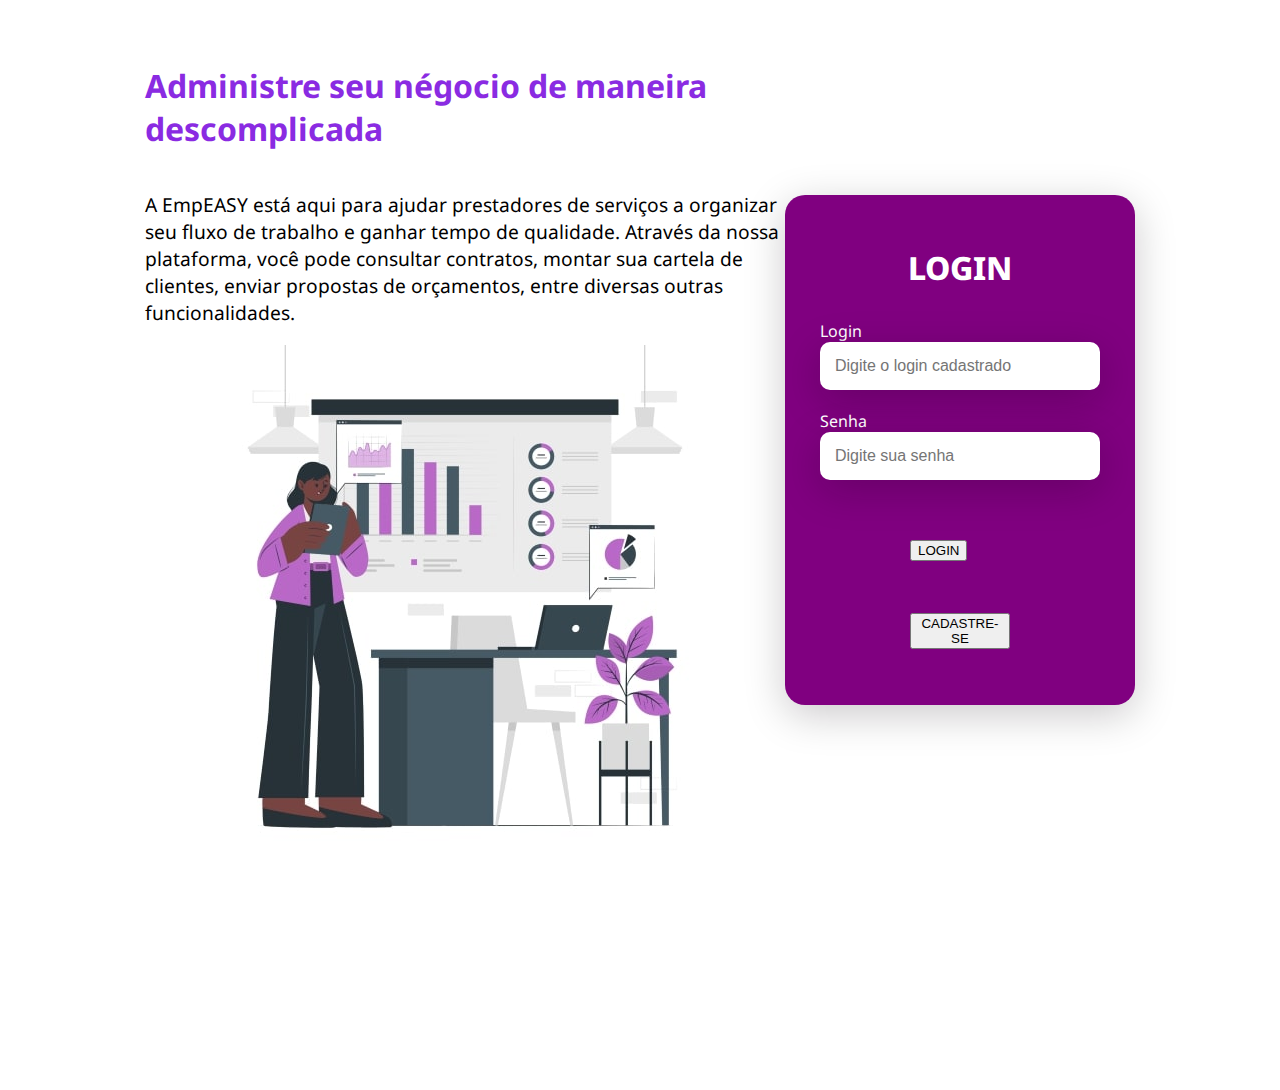
==== Projeto/index.html @ 6213ed12 "Add files via upload" ====
<!DOCTYPE html>
<html lang="en"></html>
<head>
    <meta charset="UTF-8">
    <meta http-equiv="X-UA-Compatible" content="IE=edge">
    <meta name="viewport" content="width=device-width, initial-scale=1.0">
    <title>EmpEASY</title>
    <link rel="stylesheet" href="css/styles.css">
</head>
<body>
    <div class="main-login">
        <div class="left-login">
            <h1> Administre seu négocio de maneira descomplicada </h1>
            <p> A EmpEASY está aqui para ajudar prestadores de serviços a organizar seu fluxo de trabalho e ganhar tempo de qualidade. Através da nossa plataforma, você pode consultar contratos, montar sua cartela de clientes, enviar propostas de orçamentos, entre diversas outras funcionalidades.</p>
            <img src="./img/desenhomenina3.jpg" alt="Imagem de mulher trabalhando">
    </div>

        <div class="rightt-login">
            <div class="card-login">
                <h1>LOGIN</h1>
                <div class="text-field">
                    <label for="usuario">Login</label>
                    <input type="text"name="Senha"placeholder="Digite o login cadastrado">
                </div>
                <div class="text-field">
                    <label for="senha">Senha</label>
                    <input type="password"name="Senha"placeholder="Digite sua senha">
                </div>
                <br>  

                <div class="btn-login">   
                    <a href=".login.html"><button> LOGIN</button></a> 
                </div>  
                
                <div class="btn-cadastro">
                <a href=".cadastro.html"><button> CADASTRE-SE</button></a>   
            </div>
            </div>
        </div>
    </div>

</body>
</html>
---- Projeto/css/styles.css ----
@import url('https://fonts.googleapis.com/css2?family=Noto+Sans:wght@200&display=swap');

body{
    margin: 0;
    font-family: 'Noto Sans', sans-serif;
}

.main-login{
    width: 100vw;
    height: 100vh;
    background-color:white (253, 250, 255);
    display: flex;
    justify-content: center;
    align-items: center;
}
.left-login{
    width: 50vw;
    height: 100vw;
    display: flex;
    justify-content: center;
    align-items: center;
    flex-direction:column;
}

.left-login>h1{
    color:blueviolet;
}
p{
    color:black;
    font-family: 'Noto Sans', sans-serif;
    font-size:120%
}
.right-login{
    width: 50vw;
    height: 100vw;
    display: flex;
    justify-content: center;
    align-items: center;
}

.card-login{
    width: 280px;
    display: flex;
    justify-content: center;
    align-items: center;
    flex-direction:column;
    padding: 30px 35px;
    background: purple;
    border-radius: 20px;
    box-shadow: 0px 10px 40px rgba(15, 3, 12, 0.212);
}
.card-login > h1{
    color:white;
    font-weight: 800;
    margin: 
}
.text-field{
    width: 100%;
    display: flex;
    flex-direction: column;
    align-items: flex-start;
    justify-content: center;
    margin: 10px 0;
    
}

.text-field > input{    
    width: 100%;
    border: none;
    border-radius: 10px;
    padding: 15px;
    background: white;
    font-size: 12pt;
    box-shadow: 0px 10px 40px rgba(15, 3, 12, 0.212);
    outline: none;
    box-sizing: border-box;
    
}
.text-field > label{
    color:white;
}
.btn-login, .btn-cadastro{
    width: 100px;
    padding: 16px 0px;
    margin:10px 0;
    border-radius: 8px;
    outline: none;
    font-weight: 800;
    letter-spacing: 3px;
    color:
    background: blueviolet;
    box-shadow: 0px 10px 40px -12px color:rgba(29, 25, 25, 0.781);
    border-color: white; 
}
.buttons > label{
    color:white     
}
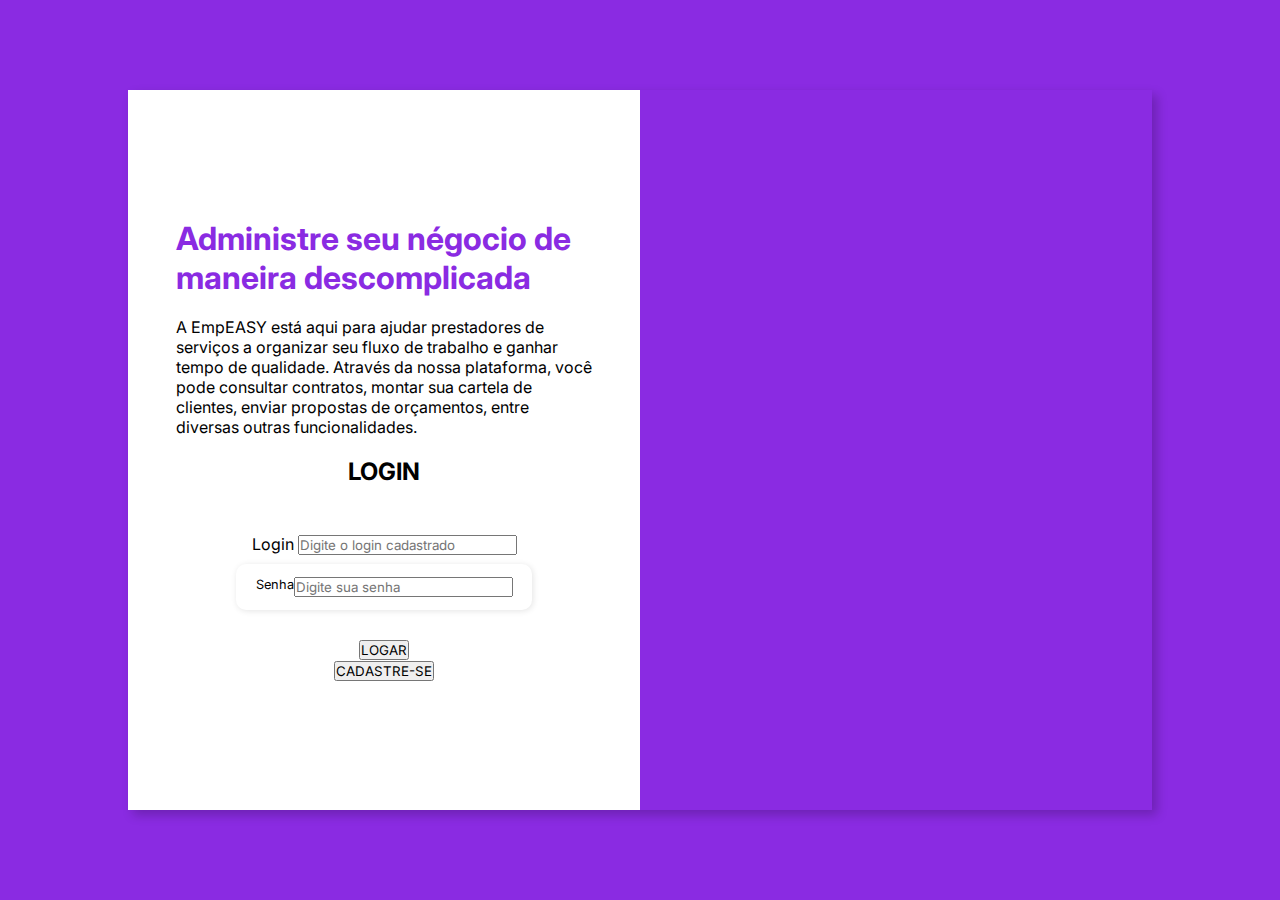
==== commit 2744c6ef: "Add files via upload" ====
--- a/Projeto/index.html
+++ b/Projeto/index.html
@@ -1,24 +1,29 @@
 <!DOCTYPE html>
-<html lang="en"></html>
+<html lang="pt-br"></html>
 <head>
     <meta charset="UTF-8">
     <meta http-equiv="X-UA-Compatible" content="IE=edge">
     <meta name="viewport" content="width=device-width, initial-scale=1.0">
     <title>EmpEASY</title>
-    <link rel="stylesheet" href="css/styles.css">
+    <link rel="stylesheet" href="css/style.css">
 </head>
 <body>
-    <div class="main-login">
-        <div class="left-login">
-            <h1> Administre seu négocio de maneira descomplicada </h1>
-            <p> A EmpEASY está aqui para ajudar prestadores de serviços a organizar seu fluxo de trabalho e ganhar tempo de qualidade. Através da nossa plataforma, você pode consultar contratos, montar sua cartela de clientes, enviar propostas de orçamentos, entre diversas outras funcionalidades.</p>
-            <img src="./img/desenhomenina3.jpg" alt="Imagem de mulher trabalhando">
+    <div class="container1">
+        <div class="form-image">
+         <img src="./img/desenhomenina3.jpg" alt="Imagem de mulher trabalhando">
     </div>
 
-        <div class="rightt-login">
-            <div class="card-login">
-                <h1>LOGIN</h1>
-                <div class="text-field">
+        <div class="text">
+            <div class="text-login">
+                <h1> Administre seu négocio de maneira descomplicada </h1>
+                <br>
+            <p> A EmpEASY está aqui para ajudar prestadores de serviços a organizar seu fluxo de trabalho e ganhar tempo de qualidade. Através da nossa plataforma, você pode consultar contratos, montar sua cartela de clientes, enviar propostas de orçamentos, entre diversas outras funcionalidades.</p>
+            <br>
+            <h2>LOGIN</h2>
+            </div>
+        
+              
+                <div class="form-login">
                     <label for="usuario">Login</label>
                     <input type="text"name="Senha"placeholder="Digite o login cadastrado">
                 </div>
@@ -29,15 +34,15 @@
                 <br>  
 
                 <div class="btn-login">   
-                    <a href=".login.html"><button> LOGIN</button></a> 
+                    <a href="./login.html"><button> LOGAR</button></a> 
                 </div>  
                 
                 <div class="btn-cadastro">
-                <a href=".cadastro.html"><button> CADASTRE-SE</button></a>   
+                <a href="./cadastro.html"><button> CADASTRE-SE</button></a>   
             </div>
             </div>
         </div>
     </div>
 
 </body>
-</html>    
+</html>    --- a/Projeto/css/style.css
+++ b/Projeto/css/style.css
@@ -0,0 +1,175 @@
+@import url('https://fonts.googleapis.com/css2?family=Inter:wght@200;300;400;500&family=Open+Sans:wght@300;400;500;600&display=swap');
+* {
+    padding: 0;
+    margin: 0;
+    box-sizing: border-box;
+    font-family: 'Inter', sans-serif;
+}
+
+body {
+    width: 100%;
+    height: 100vh;
+    display: flex;
+    justify-content: center;
+    align-items: center;
+    background: blueviolet;
+}
+
+.container1, .container2 {
+    width: 80%;
+    height: 80vh;
+    display: flex;
+    box-shadow: 5px 5px 10px rgba(0, 0, 0, 0.212);
+}
+
+.form-image {
+    width: 50%;
+    display: flex;
+    justify-content: center;
+    align-items: center;
+    background-color: white;
+    padding: 1rem;
+}
+
+.form-image img {
+    width: 31rem;
+}
+.text-login{
+    display:flex;
+    flex-direction: column;
+    justify-content: center;
+    align-items: center;
+}
+
+.form, .text {
+    width: 50%;
+    display: flex;
+    flex-direction: column;
+    justify-content: center;
+    align-items: center;
+    background-color: #fff;
+    padding: 3rem;
+}
+
+.form-header, .text-login {
+    margin-bottom: 3rem;
+    display: flex;
+    justify-content: space-between;
+}
+
+.form-header h1::after {
+    content: '';
+    display: block;
+    width: 5rem;
+    height: 0.3rem;
+    background-color: #6c63ff;
+    margin: 0 auto;
+    position: absolute;
+    border-radius: 10px;
+}
+
+.input-group , .text-field{
+    display: flex;
+    flex-wrap: wrap;
+    justify-content: space-between;
+    padding: 1rem 0;
+}
+
+.input-box {
+    display: flex;
+    flex-direction: column;
+    margin-bottom: 1.1rem;
+}
+
+.input-box input,.text-field {
+    margin: 0.6rem 0;
+    padding: 0.8rem 1.2rem;
+    border: none;
+    border-radius: 10px;
+    box-shadow: 1px 1px 6px #0000001c;
+    font-size: 0.8rem;
+}
+
+.input-box input:hover {
+    background-color: #eeeeee75;
+}
+
+.input-box input:focus-visible {
+    outline: 1px solid #6c63ff;
+}
+
+.input-box label,
+.gender-title h6 {
+    font-size: 0.75rem;
+    font-weight: 600;
+    color: #000000c0;
+}
+
+.input-box input::placeholder {
+    color: #000000be;
+}
+
+.text-login h1 {
+    color: blueviolet
+}
+
+.gender-group {
+    display: flex;
+    justify-content: space-between;
+    margin-top: 0.62rem;
+    padding: 0 .5rem;
+}
+
+.gender-input {
+    display: flex;
+    align-items: center;
+}
+
+.gender-input input {
+    margin-right: 0.35rem;
+}
+
+.gender-input label {
+    font-size: 0.81rem;
+    font-weight: 600;
+    color: #030303c0;
+}
+
+@media screen and (max-width: 1330px) {
+    .form-image {
+        display: none;
+    }
+    .container {
+        width: 50%;
+    }
+    .form {
+        width: 100%;
+    }
+}
+
+@media screen and (max-width: 1064px) {
+    .container {
+        width: 90%;
+        height: auto;
+    }
+    .input-group {
+        flex-direction: column;
+        z-index: 5;
+        padding-right: 5rem;
+        max-height: 10rem;
+        overflow-y: scroll;
+        flex-wrap: nowrap;
+    }
+    .gender-inputs {
+        margin-top: 2rem;
+    }
+    .gender-group {
+        flex-direction: column;
+    }
+    .gender-title h6 {
+        margin: 0;
+    }
+    .gender-input {
+        margin-top: 0.5rem;
+    }
+    
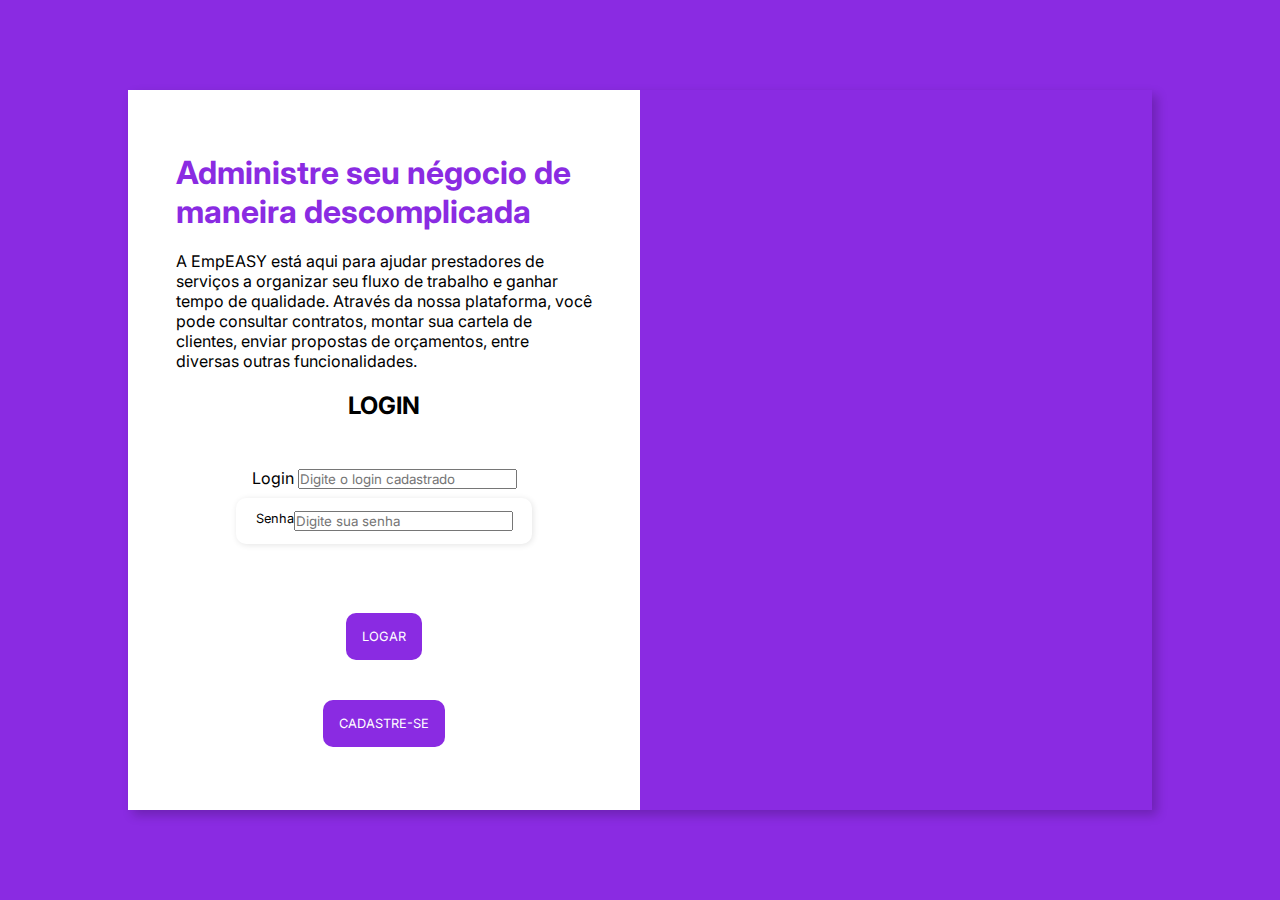
==== commit 84347202: "Add files via upload" ====
--- a/Projeto/index.html
+++ b/Projeto/index.html
@@ -5,7 +5,7 @@
     <meta http-equiv="X-UA-Compatible" content="IE=edge">
     <meta name="viewport" content="width=device-width, initial-scale=1.0">
     <title>EmpEASY</title>
-    <link rel="stylesheet" href="css/style.css">
+    <link rel="stylesheet" href="style.css">
 </head>
 <body>
     <div class="container1">
@@ -33,11 +33,13 @@
                 </div>
                 <br>  
 
-                <div class="btn-login">   
-                    <a href="./login.html"><button> LOGAR</button></a> 
+                <div class="continue-button">   
+                    <a href="./login.html"><button> LOGAR</button></a>
+                   
+ 
                 </div>  
                 
-                <div class="btn-cadastro">
+                <div class="continue-button">
                 <a href="./cadastro.html"><button> CADASTRE-SE</button></a>   
             </div>
             </div>
--- a/Projeto/style.css
+++ b/Projeto/style.css
@@ -0,0 +1,287 @@
+@import url('https://fonts.googleapis.com/css2?family=Inter:wght@200;300;400;500&family=Open+Sans:wght@300;400;500;600&display=swap');
+* {
+    padding: 0;
+    margin: 0;
+    box-sizing: border-box;
+    font-family: 'Inter', sans-serif;
+}
+
+body {
+    width: 100%;
+    height: 100vh;
+    display:flex;
+    justify-content: center;
+    align-items: center;
+    background: blueviolet;
+}
+
+.container1, .container2 {
+    width: 80%;
+    height: 80vh;
+    display: flex;
+    box-shadow: 5px 5px 10px rgba(0, 0, 0, 0.212);
+    
+}
+.form-image1{
+    width: 200%;
+    display: flex;
+    justify-content: center;
+    align-items: center;
+    background-color: white;
+    padding: 1rem;
+}
+    
+.form-image2{
+    display: flex;
+    justify-content: center;
+    align-items: center;
+    background-image: none;
+    padding: 1rem;
+}
+.form-image {
+    width: 50%;
+    display: flex;
+    justify-content: center;
+    align-items: center;
+    background-color: white;
+    padding: 1rem;
+}
+
+.form-image img {
+    width: 31rem;
+}
+.text-login{
+    display:flex;
+    flex-direction: column;
+    justify-content: center;
+    align-items: center;
+}
+
+.form, .text {
+    width: 50%;
+    display: flex;
+    flex-direction: column;
+    justify-content: center;
+    align-items: center;
+    background-color: #fff;
+    padding: 3rem;
+}
+
+.form-header, .text-login {
+    margin-bottom: 3rem;
+    display: flex;
+    justify-content: space-between;
+    
+}
+
+.login-button {
+    display: flex;
+    align-items: center;
+    
+}
+
+.login-button button {
+    border: none;
+    background-color: #6c63ff;
+    padding: 0.4rem 1rem;
+    border-radius: 5px;
+    cursor: pointer;
+    
+    
+}
+
+.login-button button:hover {
+    background-color: #6b63fff1;
+    
+}
+
+.login-button button a {
+    text-decoration: none;
+    font-weight: 500;
+    color: #fff;
+}
+
+.form-header h1::after {
+    content: '';
+    display: block;
+    width: 5rem;
+    height: 0.3rem;
+    background-color: #6c63ff;
+    margin: 0 auto;
+    position: absolute;
+    border-radius: 10px;
+}
+
+.input-group , .text-field{
+    display: flex;
+    flex-wrap: wrap;
+    justify-content: space-between;
+    padding: 1rem 0;
+}
+
+.input-box {
+    display: flex;
+    flex-direction: column;
+    margin-bottom: 1.1rem;
+}
+
+.input-box input,.text-field {
+    margin: 0.6rem 0;
+    padding: 0.8rem 1.2rem;
+    border: none;
+    border-radius: 10px;
+    box-shadow: 1px 1px 6px #0000001c;
+    font-size: 0.8rem;
+}
+
+.input-box input:hover {
+    background-color: #eeeeee75;
+}
+
+.input-box input:focus-visible {
+    outline: 1px solid #6c63ff;
+}
+
+.input-box label,
+.gender-title h6 {
+    font-size: 0.75rem;
+    font-weight: 600;
+    color: #000000c0;
+}
+
+.input-box input::placeholder {
+    color: #000000be;
+}
+
+.text-login h1 {
+    color: blueviolet
+}
+
+.gender-group {
+    display: flex;
+    justify-content: space-between;
+    margin-top: 0.62rem;
+    padding: 0 .5rem;
+}
+
+.gender-input {
+    display: flex;
+    align-items: center;
+}
+
+.gender-input input {
+    margin-right: 0.35rem;
+}
+
+.gender-input label {
+    font-size: 0.81rem;
+    font-weight: 600;
+    color: #000000c0;
+}
+
+.continue-button button{
+    width: 100%;
+    margin-top: 2.5rem;
+    border: none;
+    background-color: blueviolet;
+    padding: 1.0rem;
+    border-radius: 10px;
+    cursor: pointer;
+    color: #fff;
+    font-size:80%;
+    
+
+}
+
+.continue-button button:hover {
+    background-color: blueviolet;
+}
+
+.continue-button button a {
+    text-decoration: none;
+    font-size: 0.93rem;
+    font-weight: 500;
+    color: #fff;
+    background-color: blueviolet;
+}
+
+@media screen and (max-width: 1330px) {
+    .form-image {
+        display: none;
+    }
+    .container {
+        width: 50%;
+    }
+    .form {
+        width: 100%;
+    }
+}
+
+@media screen and (max-width: 1064px) {
+    .container {
+        width: 90%;
+        height: auto;
+    }
+    .input-group {
+        flex-direction: column;
+        z-index: 5;
+        padding-right: 5rem;
+        max-height: 10rem;
+        overflow-y: scroll;
+        flex-wrap: nowrap;
+    }
+    .gender-inputs {
+        margin-top: 2rem;
+    }
+    .gender-group {
+        flex-direction: column;
+    }
+    .gender-title h6 {
+        margin: 0;
+    }
+    .gender-input {
+        margin-top: 0.5rem;
+    }
+}
+#customers {
+    font-family: Arial, Helvetica, sans-serif;
+    border-collapse: collapse;
+    width: 100%;
+  }
+  
+  #customers td, #customers th {
+    border: 1px solid #ddd;
+    padding: 8px;
+  }
+  
+  #customers tr:nth-child(even){background-color: #f2f2f2;}
+  
+  #customers tr:hover {background-color: #ddd;}
+  
+  #customers th {
+    padding-top: 12px;
+    padding-bottom: 12px;
+    text-align: center;
+    background-color: #6c63ff;
+    color: white;
+  }
+
+.form-img {
+    width: 100%;
+    height: 100vh;
+    display: flex;
+    justify-content: center;
+    align-items: center;
+    background: white; 
+    }
+
+.body3 {
+    background-color:#fff;
+    border: none;
+    padding: 0.4rem 1rem;
+    border-radius: 5px;
+    cursor: pointer;
+    width: 50%;
+    height: 100vh;
+}
+
